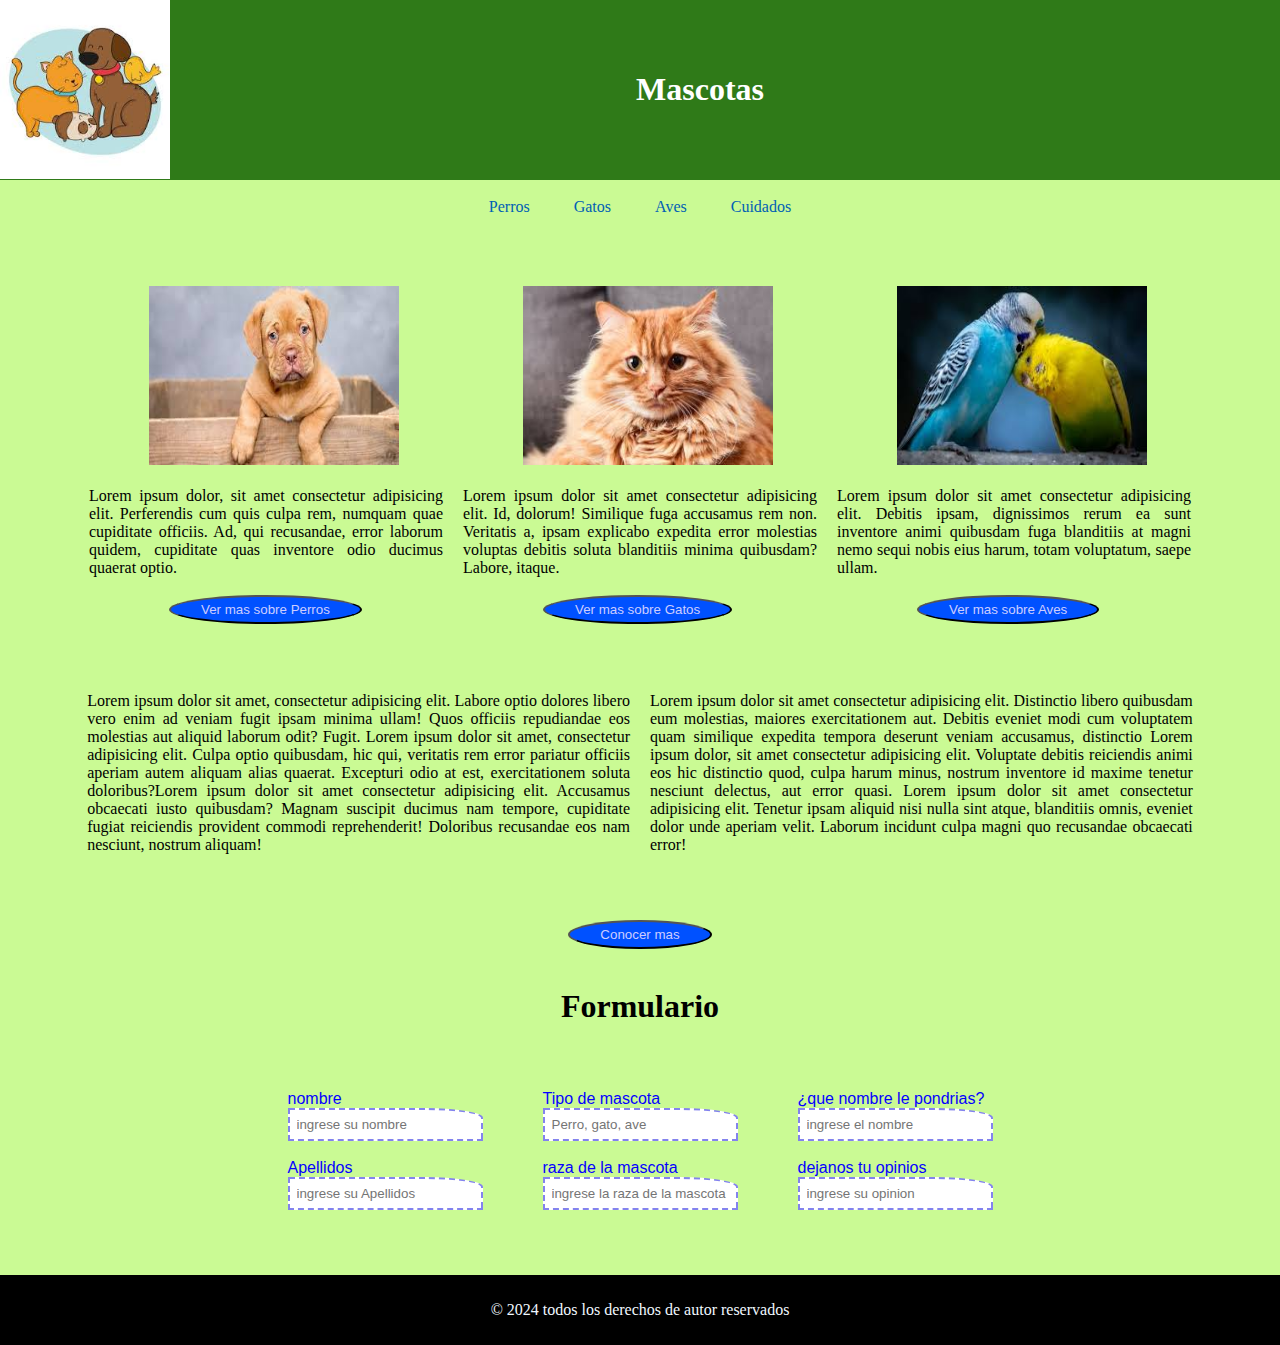
==== Index.html @ 34210bb7 "primer commit" ====
<!DOCTYPE html>
<html lang="en">
<head>
    <meta charset="UTF-8">
    <meta name="viewport" content="width=
, initial-scale=1.0">
<link rel="stylesheet" href="estilos.css">
    <title>Document</title>
</head>
<body>

    <div>
        <img class="icono" src="Imagenes/icono mascotas.jfif" alt="icono">
    </div>

    <div class="titulo">   
        <h1 >Mascotas</h1>
    </div><br>

    <div class="botones">
        <a href="">Perros</a>
        <a href="">Gatos</a>
        <a href="">Aves</a>
        <a href="">Cuidados</a>
    </div><br>

    <div class="grande"> 

        <div class="info">
            <img src="Imagenes/Perro.jfif" alt="Imagenes">
            <p>Lorem ipsum dolor, sit amet consectetur adipisicing elit. Perferendis cum quis culpa rem, numquam quae cupiditate officiis. Ad, qui recusandae, error laborum quidem, cupiditate quas inventore odio ducimus quaerat optio.</p>
            <button type="submit">Ver mas sobre Perros</button>
        </div>
    
        <div class="info"> 
            <img src="Imagenes/Gato.jfif" alt="Imagenes">
            <p>Lorem ipsum dolor sit amet consectetur adipisicing elit. Id, dolorum! Similique fuga accusamus rem non. Veritatis a, ipsam explicabo expedita error molestias voluptas debitis soluta blanditiis minima quibusdam? Labore, itaque. </p>
            <button type="submit">Ver mas sobre Gatos</button>
        </div>
    
        <div class="info">
            <img src="Imagenes/Pajaros.jfif" alt="Imagenes">
            <p>Lorem ipsum dolor sit amet consectetur adipisicing elit. Debitis ipsam, dignissimos rerum ea sunt inventore animi quibusdam fuga blanditiis at magni nemo sequi nobis eius harum, totam voluptatum, saepe ullam.</p>
            <button type="submit">Ver mas sobre Aves</button>
        </div>

    </div>
    
    <div class="texto">
        <div class="Lorem">
            <p>Lorem ipsum dolor sit amet, consectetur adipisicing elit. Labore optio dolores libero vero enim ad veniam fugit ipsam minima ullam! Quos officiis repudiandae eos molestias aut aliquid laborum odit? Fugit. Lorem ipsum dolor sit amet, consectetur adipisicing elit. Culpa optio quibusdam, hic qui, veritatis rem error pariatur officiis aperiam autem aliquam alias quaerat. Excepturi odio at est, exercitationem soluta doloribus?Lorem ipsum dolor sit amet consectetur adipisicing elit. Accusamus obcaecati iusto quibusdam? Magnam suscipit ducimus nam tempore, cupiditate fugiat reiciendis provident commodi reprehenderit! Doloribus recusandae eos nam nesciunt, nostrum aliquam!</p>
        </div>
    
        <div class="Lorem">
            <p>Lorem ipsum dolor sit amet consectetur adipisicing elit. Distinctio libero quibusdam eum molestias, maiores exercitationem aut. Debitis eveniet modi cum voluptatem quam similique expedita tempora deserunt veniam accusamus, distinctio Lorem ipsum dolor, sit amet consectetur adipisicing elit. Voluptate debitis reiciendis animi eos hic distinctio quod, culpa harum minus, nostrum inventore id maxime tenetur nesciunt delectus, aut error quasi. Lorem ipsum dolor sit amet consectetur adipisicing elit. Tenetur ipsam aliquid nisi nulla sint atque, blanditiis omnis, eveniet dolor unde aperiam velit. Laborum incidunt culpa magni quo recusandae obcaecati error!</p>
        </div>
    </div>
    

    <div class="xbotox">
        <button type="submit">Conocer mas</button>
    </div><br>

    <div class="tituloform">
        <h1>Formulario</h1>
    </div>

    <div class="formulario">
        <div>
            <form action="">
                <label for="">nombre</label><br>
                <input type="text"placeholder="ingrese su nombre" required><br><br>
                <label for="">Apellidos</label><br>
                <input type="text"placeholder="ingrese su Apellidos" required><br>
            </form> 
        </div>
    
        <div>
            <form action="">
                <label for="">Tipo de mascota</label><br>
                <input type="text"placeholder="Perro, gato, ave" required><br><br>
                <label for="">raza de la mascota</label><br>
                <input type="text"placeholder="ingrese la raza de la mascota" required><br>
            </form>
        </div>
    
        <div>
            <form action="">
                <label for="">¿que nombre le pondrias?</label><br>
                <input type="text"placeholder="ingrese el nombre" required><br><br>
                <label for="">dejanos tu opinios</label><br>
                <input type="text"placeholder="ingrese su opinion" required><br>
            </form>
        </div>

    </div>

   

    <div class="foter">
        <p>&copy; 2024 todos los derechos de autor reservados</p>
    </div>
    
</body>
</html>
---- estilos.css ----
body{
    background-color: rgb(202, 250, 148);
    font-family: Georgia, 'Times New Roman', Times, serif;
    margin: 0;
    padding: 0;
    }


.icono{
    float:inline-start;
    height: 179px;
    width: 170px;
    }

.titulo{
    text-align: center;
    background-color: rgb(47, 122, 24);
    color: rgb(255, 255, 255);
    padding: 50px;
    justify-content:start;
    }

.botones{
    text-align: center;
    }

.botones a{
    color: rgb(0, 96, 180);
    text-align: center;
    text-decoration: none;
    padding:  15px 20px;
    }

.botones a:hover{
    background-color: rgb(255, 250, 244);
    color: black;
    }

.grande{
    display: flex;
    justify-content: center;
    margin: 50px;
    }

.info{
    margin: 0 10px;
    width: 30%;
    text-align: justify;
    }

.info img{
    height: auto;
    height: 179px;
    width: 250px;
    margin: 2px 60px 2px 60px
    }

.info button{
    margin: 2px 80px 2px 80px;
    color: rgb(205, 205, 255);
    background-color: rgb(0, 81, 255);
    border-radius: 50%;
    padding:  5px 30px;
    }

.texto{
    display: flex;
    justify-content: center;
    margin: 50px;
    }

.Lorem{
    margin: 0 10px;
    width: 46%;
    text-align: justify;
    }

.xbotox{
    text-align: center;
    }

.xbotox button{
    color: rgb(205, 205, 255);
    background-color: rgb(0, 81, 255);
    border-radius: 50%;
    padding:  5px 30px;
    }

.formulario{
    display: flex;
    justify-content: center;
    margin: 50px;
    }

.formulario form{
    text-align: center;
    margin: 15px 30px;
    text-align:left;
    border-radius: 50%;
    }

.formulario input {
    padding-inline: 50px;
    border-top-right-radius: 30%;
    border-style:dashed;
    border-color: rgb(131, 131, 238);
    padding: 7px;
    }

.formulario label {
    color: rgb(4, 0, 255);
    font-family: 'Segoe UI', Tahoma, Geneva, Verdana, sans-serif;
    }

.tituloform{
    text-align: center;
    }

.foter{
    background-color: black;
    color: aliceblue;
    text-align: center;
    padding: 10px; 
    }
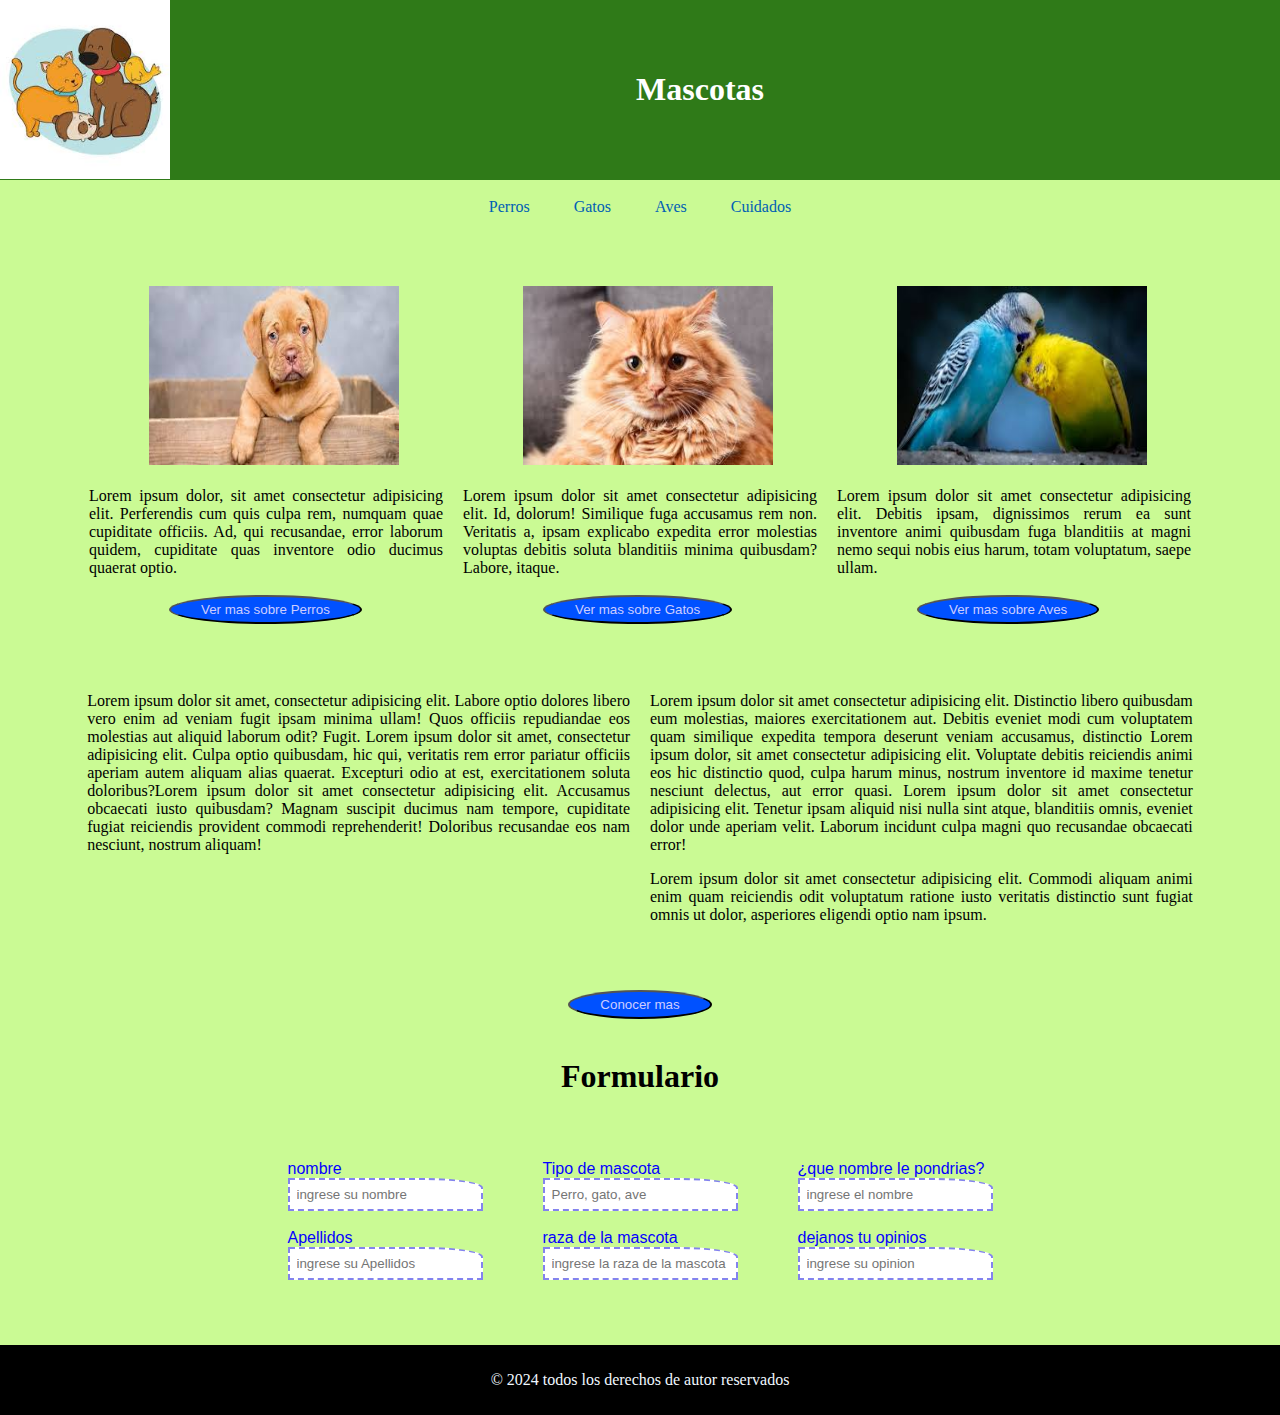
==== commit f888e7df: "2 version" ====
--- a/Index.html
+++ b/Index.html
@@ -53,6 +53,7 @@
     
         <div class="Lorem">
             <p>Lorem ipsum dolor sit amet consectetur adipisicing elit. Distinctio libero quibusdam eum molestias, maiores exercitationem aut. Debitis eveniet modi cum voluptatem quam similique expedita tempora deserunt veniam accusamus, distinctio Lorem ipsum dolor, sit amet consectetur adipisicing elit. Voluptate debitis reiciendis animi eos hic distinctio quod, culpa harum minus, nostrum inventore id maxime tenetur nesciunt delectus, aut error quasi. Lorem ipsum dolor sit amet consectetur adipisicing elit. Tenetur ipsam aliquid nisi nulla sint atque, blanditiis omnis, eveniet dolor unde aperiam velit. Laborum incidunt culpa magni quo recusandae obcaecati error!</p>
+            <p>Lorem ipsum dolor sit amet consectetur adipisicing elit. Commodi aliquam animi enim quam reiciendis odit voluptatum ratione iusto veritatis distinctio sunt fugiat omnis ut dolor, asperiores eligendi optio nam ipsum.</p>
         </div>
     </div>
     
